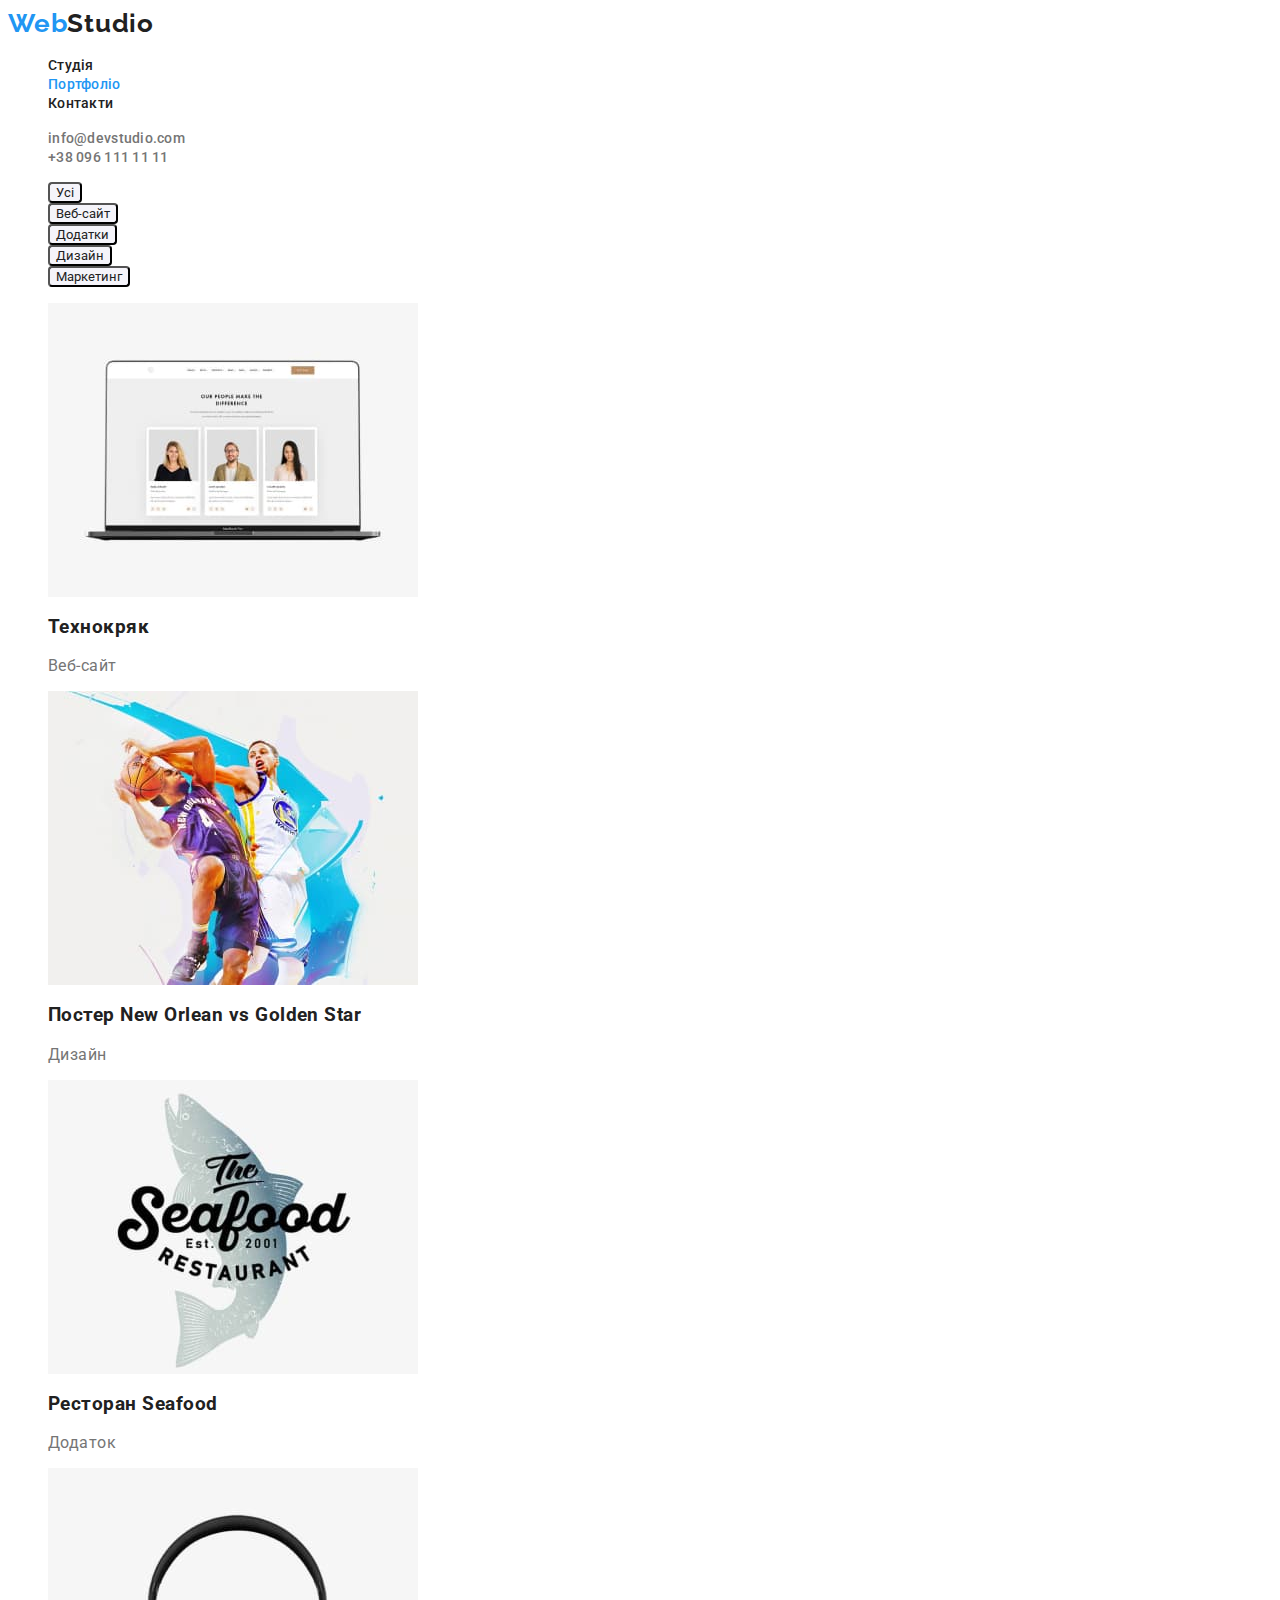
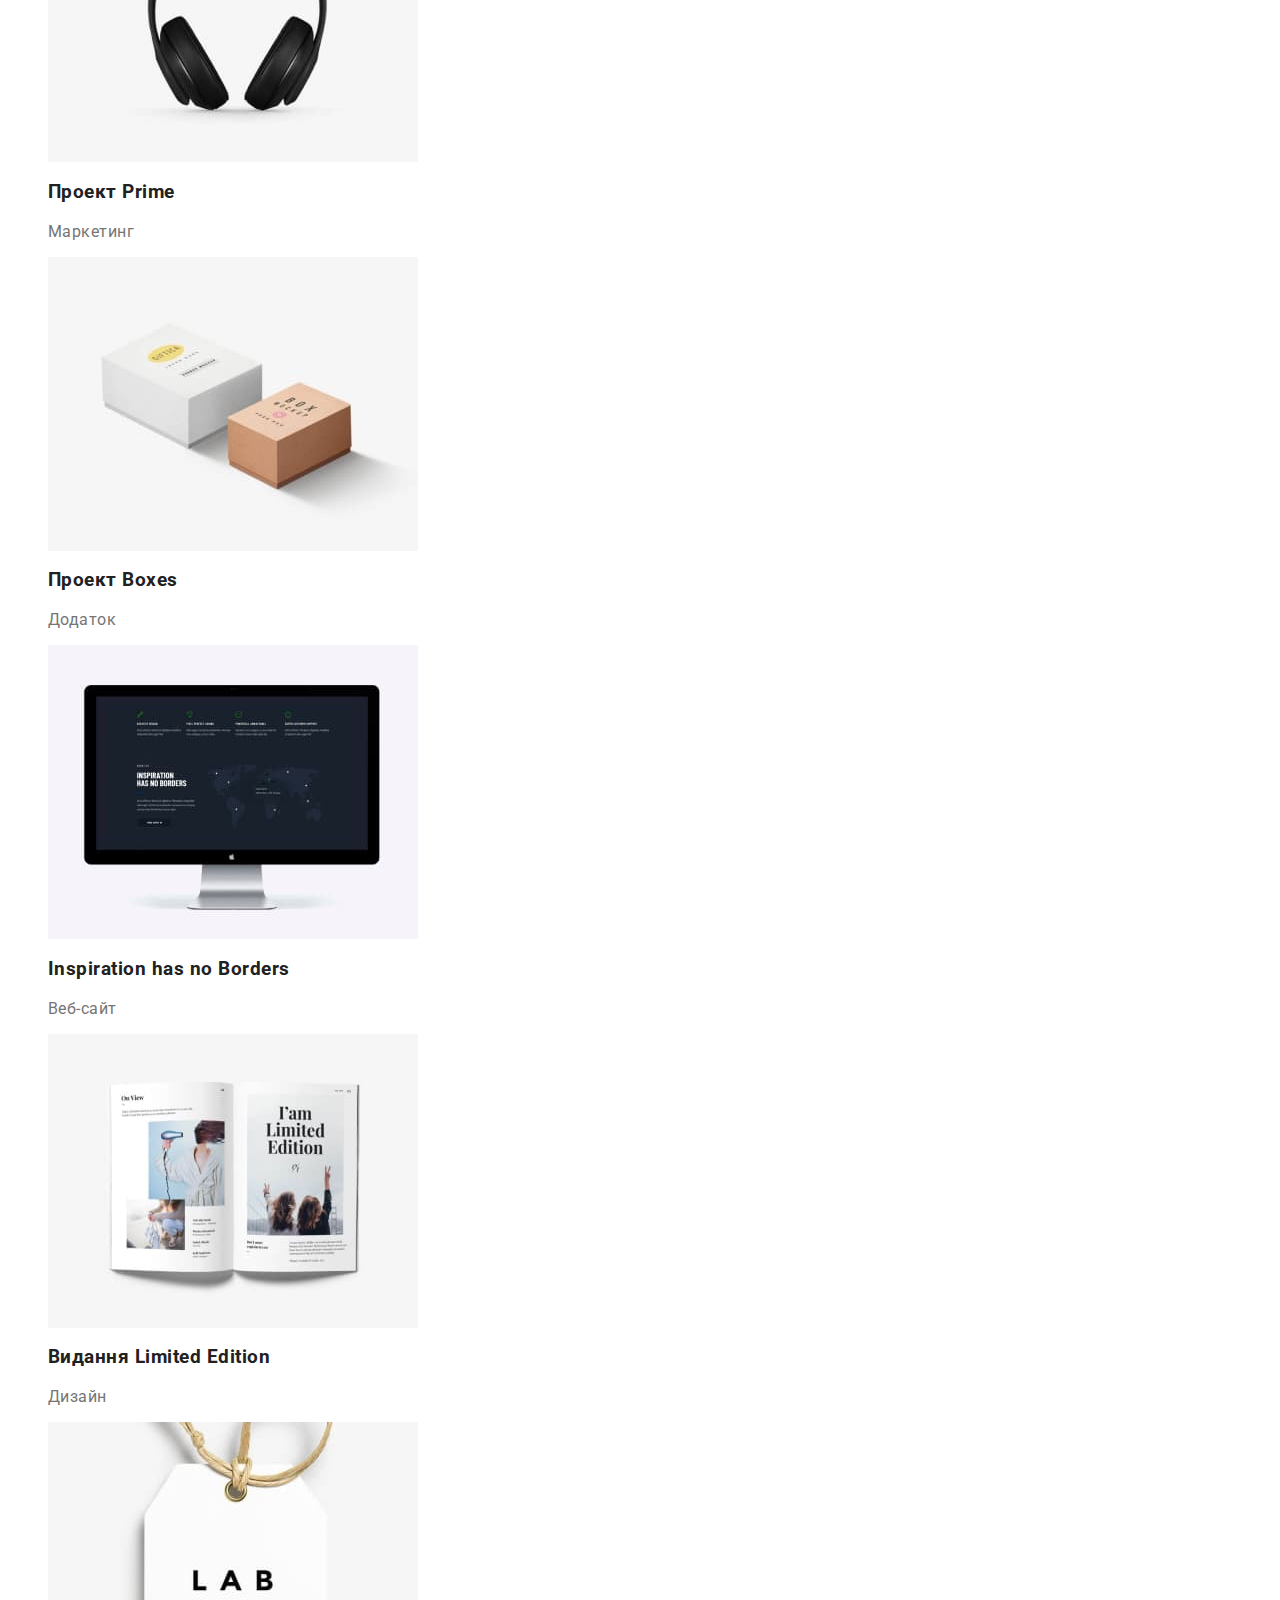
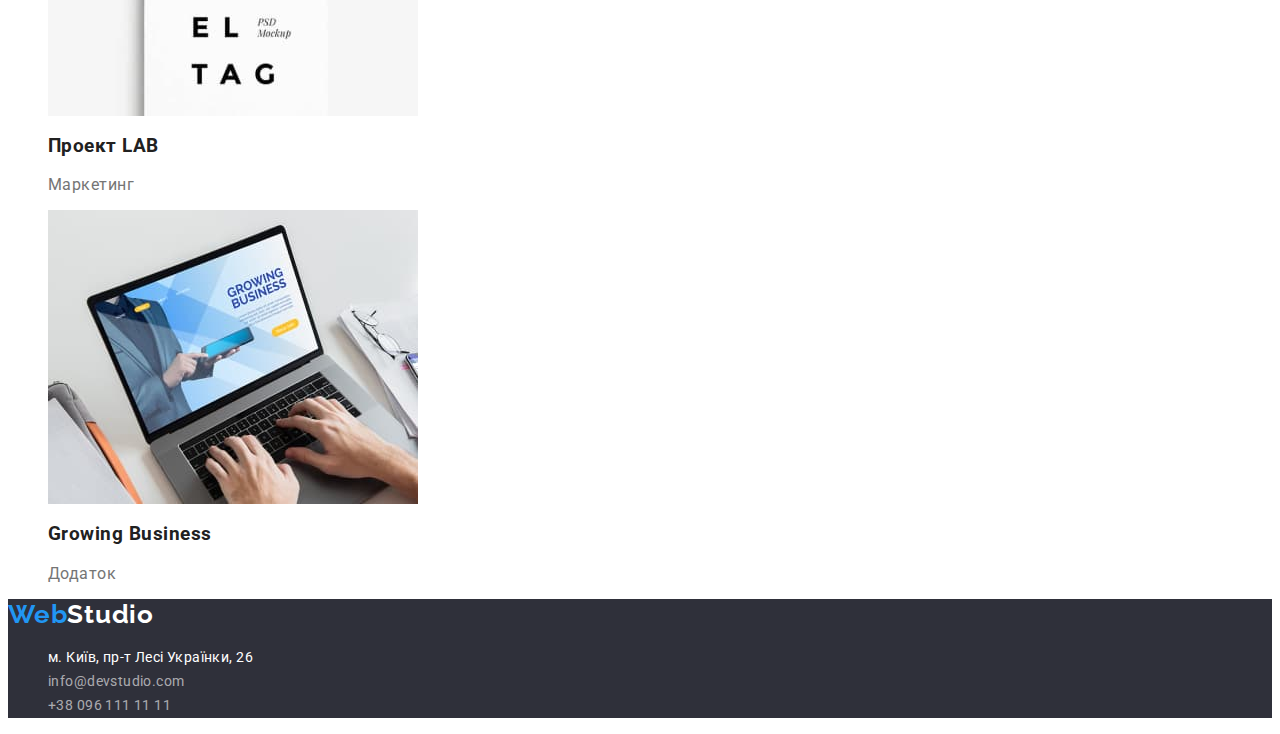
==== portfolio.html @ ec719e3c "hw-02" ====
<!DOCTYPE html>
<html lang="uk">
<head>
    <meta charset="UTF-8">
    <meta http-equiv="X-UA-Compatible" content="IE=edge">
    <meta name="viewport" content="width=device-width, initial-scale=1.0">
    <title>Портфоліо</title>
    <link rel="preconnect" href="https://fonts.googleapis.com">
    <link rel="preconnect" href="https://fonts.gstatic.com" crossorigin>
    <link href="https://fonts.googleapis.com/css2?family=Raleway:wght@700&family=Roboto:wght@400;500;700;900&display=swap" rel="stylesheet">
    <link rel="stylesheet" href="./css/styles.css">
</head>
<body>

    <!-- HEADER SECTION -->

    <header class="page-header">
        <nav class="page-nav">

            <!-- logo -->

            <a href="./index.html" class="logo link"><span class="web-logo">Web</span>Studio</a>
            
            <!-- navigation menu list -->

            <ul class="menu-nav list">
                <li class="menu-item">
                    <a class="menu-link link" href="./index.html">Студія</a>
                </li>
                <li class="menu-item">
                    <a class="menu-link link current" href="./portfolio.html">Портфоліо</a>
                </li>
                <li class="menu-item">
                    <a class="menu-link link"  href="#contacts">Контакти</a>
                </li>
            </ul>
        </nav>

            <!-- navigation contact list -->

            <ul class="contacts-nav list text">
                <li class="contacts-item">
                    <a class="contacts-link link" href="mailto:info@devstudio.com">info@devstudio.com</a>
                </li>
                <li class="contacts-item">
                    <a class="contacts-link link" href="tel:+380961111111">+38 096 111 11 11</a>
                </li>
            </ul>
    </header>
    
    <!-- MAIN SECTION -->

    <main>

        <!-- portfolio section -->

        <section">

            <!-- button navigation -->

            <ul class="filter-button list">
                <li><button type="button" class="button-portfolio">Усі</button></li>
                <li><button type="button" class="button-portfolio">Веб-сайт</button></li>
                <li><button type="button" class="button-portfolio">Додатки</button></li>
                <li><button type="button" class="button-portfolio">Дизайн</button></li>
                <li><button type="button" class="button-portfolio">Маркетинг</button></li>
            </ul>

            <!-- project section -->

            <ul class="feature-list list">
                <li">
                    <img
                        src="./images/techno.jpg"
                        alt="Відкритий ноутбук"
                        width="370">
                    <h3 class="title">Технокряк</h3>
                    <p class="text">Веб-сайт</p>
                </li>

                <li>
                    <img
                        src="./images/two_players.jpg"
                        alt="Два баскетболісти на постері"
                        width="370">
                    <h3 class="title">Постер New Orlean vs Golden Star</h3>
                    <p class="text">Дизайн</p>
                </li>

                <li>
                    <img
                        src="./images/seafood.jpg"
                        alt="Логотип ресторану"
                        width="370">
                    <h3 class="title">Ресторан Seafood</h3>
                    <p class="text">Додаток</p>
                </li>

                <li>
                    <img
                        src="./images/headphones.jpg"
                        alt="Навушники"
                        width="370">
                    <h3 class="title">Проект Prime</h3>
                    <p class="text">Маркетинг</p>
                </li>

                <li>
                    <img
                        src="./images/boxes.jpg"
                        alt="Дві коробки"
                        width="370">
                    <h3 class="title">Проект Boxes</h3>
                    <p class="text">Додаток</p>
                </li>

                <li>
                    <img
                        src="./images/display.jpg"
                        alt="Монітор"
                        width="370">
                    <h3 class="title">Inspiration has no Borders</h3>
                    <p class="text">Веб-сайт</p>
                </li>

                <li>
                    <img
                        src="./images/magazine.jpg"
                        alt="Відкрити журнал"
                        width="370">
                    <h3 class="title">Видання Limited Edition</h3>
                    <p class="text">Дизайн</p>
                </li>

                <li>
                    <img
                        src="./images/label.jpg"
                        alt="Бирка"
                        width="370">
                    <h3 class="title">Проект LAB</h3>
                    <p class="text">Маркетинг</p>
                </li>

                <li>
                    <img
                        src="./images/growing_business.jpg"
                        alt="Користувач набирає щось на ноутбуці"
                        width="370">
                    <h3 class="title">Growing Business</h3>
                    <p class="text">Додаток</p>
                </li>
            </ul>
        </section>
    </main>

    <!-- FOOTER SECTION -->

    <footer class="page-footer text">
        
        <!-- logo -->

        <a href="./index.html" class="logo link"><span class="web-logo">Web</span>Studio</a>
        
        <!-- address section -->
        
        <address id="contacts">
            <ul class="contacts-footer list text">
                <li class="footer-item">
                    <a class="footer-link link address" href="https://goo.gl/maps/CPtrU1FHBa2aNyZL9" target="_blank" >м. Київ, пр-т Лесі Українки, 26</a>
                </li>
                <li class="footer-item">
                    <a class="footer-link link mail" href="mailto:info@devstudio.com">info@devstudio.com</a>
                </li>
                <li class="footer-item">
                    <a class="footer-link link phone" href="tel:+380961111111">+38 096 111 11 11</a>
                </li>
            </ul>
        </address>
    </footer>
</body>
</html>
---- css/styles.css ----
:root {
    --primary-font: 'Roboto', sans-serif;
    --secondary-font: 'Raleway', sans-serif;
    --primary-title-color: #212121;
    --primary-text-color: #757575;
    --accent-color: #2196F3;
    --accent-second-color: #188CE8;
    --primary-bgc-color: #fff;
    --primary-body-color: #000;
    --section-bcg-color: #2F303A;
    --portfolio-btn-grey-color: #F5F4FA;
    --footer-contacts-color: rgba(255, 255, 255, 0.6);
}

/* =============== PRIMARY STYLES =============== */

body {
    font-family: var(--primary-font);
    font-style: normal;
    font-weight: 400;
    letter-spacing: 0.03em;
    color: var(--primary-body-color);
    background-color: var(--primary-bgc-color);
}

img {
    display: block;
}

button {
   font-family: inherit;
   cursor: pointer;
}

.list {
    list-style: none;
}

.link {
    text-decoration: none;
}

.uppercase {
    text-transform: uppercase;
}

/* =============== HEADER SECTION =============== */

.logo {
    font-family: var(--secondary-font);
    font-weight: 700;
    font-size: 26px;
    line-height: 1.19;
    letter-spacing: 0.03em;
}

.web-logo {
    color: var(--accent-color);
}

/* =============== NAVIGATION MENU SECTION =============== */

.page-nav .link {
    color: var(--primary-title-color);
}

.menu-nav .link.current {
    color: var(--accent-color);
}


.menu-nav .link:hover,
.menu-nav .link:focus {
    color: var(--accent-color);
}

.menu-link {
    font-family: var(--primary-font);
    font-weight: 500;
    font-size: 14px;
    line-height: 1.14;
    letter-spacing: 0.02em;
}

/* =============== NAVIGATION CONTACT SECTION =============== */

.contacts-link {
    color: var(--primary-text-color);
    font-family: var(--primary-font);
    font-weight: 500;
    font-size: 14px;
    line-height: 1.14;
    letter-spacing: 0.02em;
}

.contacts-link:hover,
.contacts-link:focus {
    color: var(--accent-color);
}

/* =============== MAIN SECTION =============== */

.hero { 
    background-color: var(--section-bcg-color);
}

.hero-title {
    color: var(--primary-bgc-color);
}

/* =============== STUDIO BUTTON SECTION =============== */

.button-studio  {
    background-color: var(--accent-color);
    color: var(--primary-bgc-color);
    border-radius: 4px;
}

.button-studio:hover,
.button-studio:focus,
.button-studio:active {
    background-color: var(--accent-second-color);
}

/* =============== PORTFOLIO BUTTON SECTION =============== */

.button-portfolio  {
    background-color: var(--portfolio-btn-grey-color);
    color: var(--primary-title-color);
    border-radius: 4px;
}

.button-portfolio:hover,
.button-portfolio:focus {
    color: var(--primary-bgc-color);
    background-color: var(--accent-second-color);
}

/* =============== HIDEN TITLE =============== */

.visually-hidden {
    position: absolute;
    white-space: nowrap;
    width: 1px;
    height: 1px;
    overflow: hidden;
    border: 0;
    padding: 0;
    clip: rect(0 0 0 0);
    clip-path: inset(50%);
    margin: -1px;
}

/* =============== MAIN SECTION =============== */

.section-title {
    color: var(--primary-title-color);
}

.feature-list .title {
    color: var(--primary-title-color);
}

.feature-list .text {
    color: var(--primary-text-color);
}

.team-section {
    background-color: var(--portfolio-btn-grey-color);
}

.img-team {
    background-color: var(--primary-bgc-color);
}

/* =============== FOOTER SECTION =============== */

.page-footer,
.page-footer .link {
    background-color: var(--section-bcg-color);
    color: var(--primary-bgc-color);
    font-style: normal;
}

.page-footer .footer-link.mail,
.page-footer .footer-link.phone {
    color: var(--footer-contacts-color);
}

.contacts-footer .link:hover,
.contacts-footer .link:focus {
    color: var(--accent-color);

}

.footer-item {
    font-family: var(--primary-font);
    font-size: 14px;
    line-height: 1.71;
    letter-spacing: 0.03em;
}
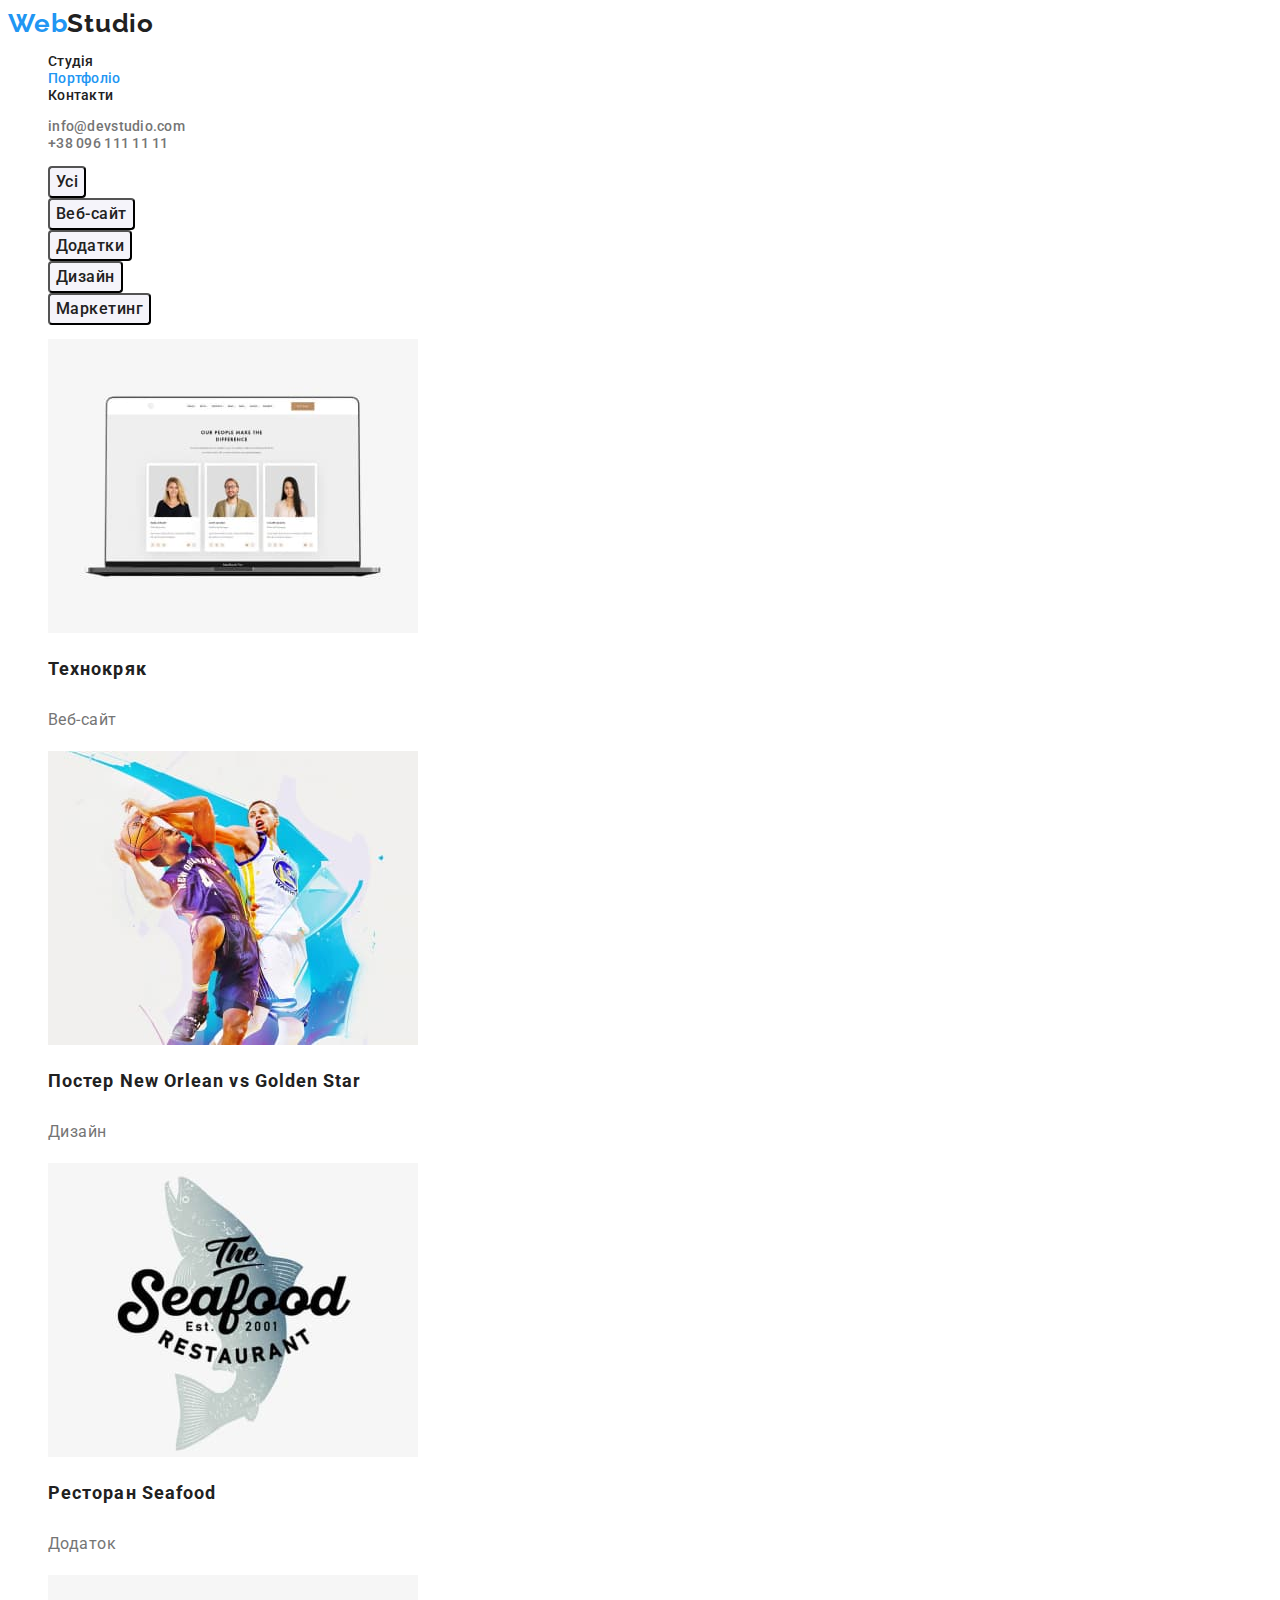
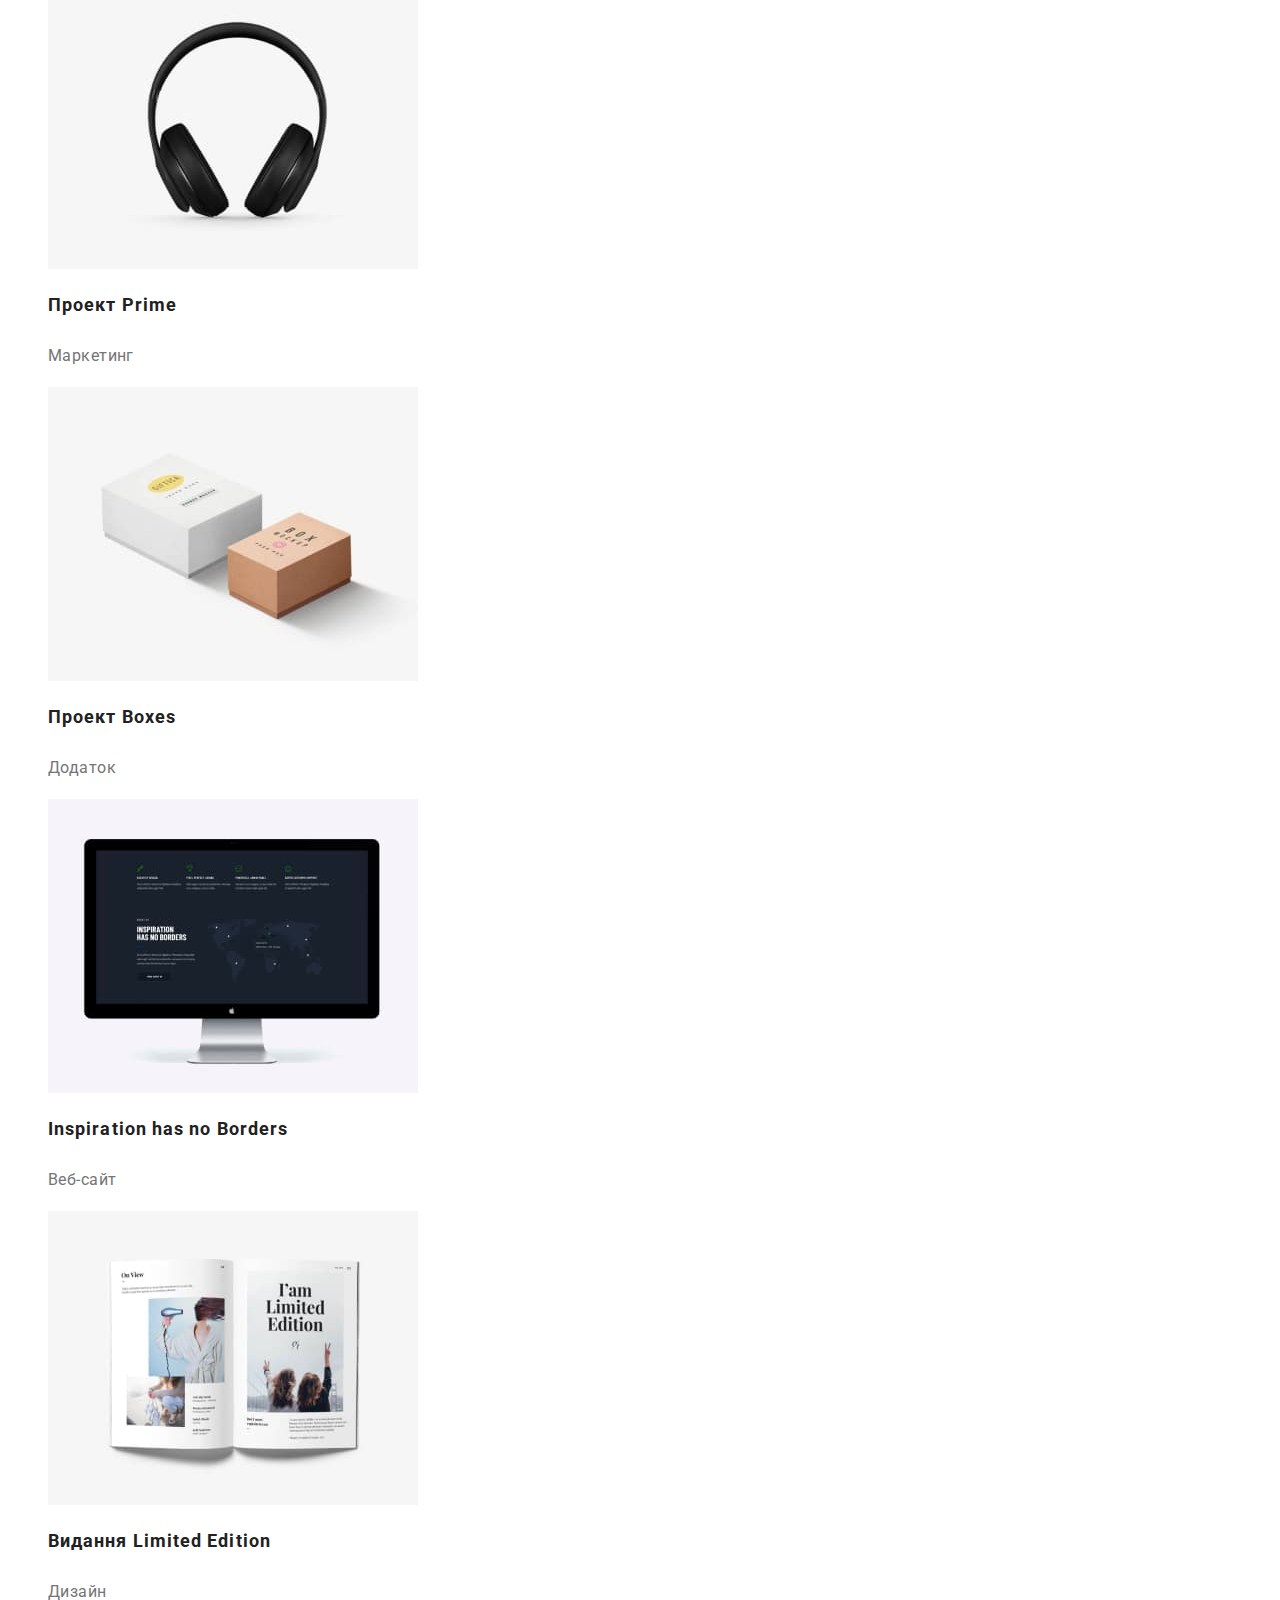
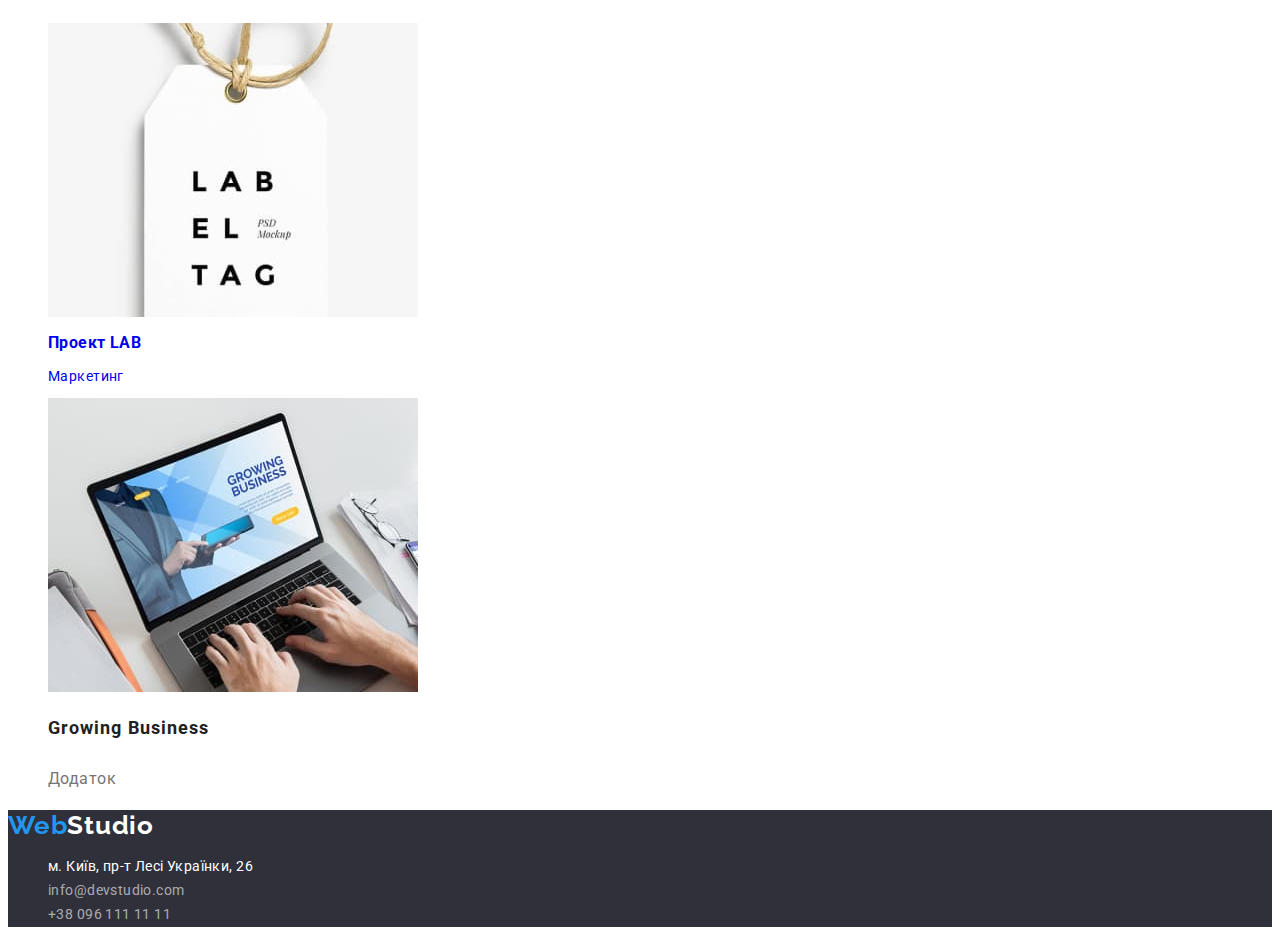
==== commit 607280d4: "correction hw-02" ====
--- a/portfolio.html
+++ b/portfolio.html
@@ -54,7 +54,9 @@
 
         <!-- portfolio section -->
 
-        <section">
+        <section>
+
+            <h1 class="visually-hidden">Заголовок</h1>
 
             <!-- button navigation -->
 
@@ -69,85 +71,103 @@
             <!-- project section -->
 
             <ul class="feature-list list">
-                <li">
+                <li>
+                <a href="#" class="link">
                     <img
                         src="./images/techno.jpg"
                         alt="Відкритий ноутбук"
                         width="370">
-                    <h3 class="title">Технокряк</h3>
-                    <p class="text">Веб-сайт</p>
-                </li>
-
-                <li>
+                    <h3 class="title-portfolio">Технокряк</h3>
+                    <p class="text-portfolio">Веб-сайт</p>
+                </a>
+                </li>
+
+                <li>
+                <a href="#" class="link">
                     <img
                         src="./images/two_players.jpg"
                         alt="Два баскетболісти на постері"
                         width="370">
-                    <h3 class="title">Постер New Orlean vs Golden Star</h3>
-                    <p class="text">Дизайн</p>
-                </li>
-
-                <li>
+                    <h3 class="title-portfolio">Постер New Orlean vs Golden Star</h3>
+                    <p class="text-portfolio">Дизайн</p>
+                </a>
+                </li>
+
+                <li>
+                <a href="#" class="link">
                     <img
                         src="./images/seafood.jpg"
                         alt="Логотип ресторану"
                         width="370">
-                    <h3 class="title">Ресторан Seafood</h3>
-                    <p class="text">Додаток</p>
-                </li>
-
-                <li>
+                    <h3 class="title-portfolio">Ресторан Seafood</h3>
+                    <p class="text-portfolio">Додаток</p>
+                </a>
+                </li>
+
+                <li>
+                <a href="#" class="link">
                     <img
                         src="./images/headphones.jpg"
                         alt="Навушники"
                         width="370">
-                    <h3 class="title">Проект Prime</h3>
-                    <p class="text">Маркетинг</p>
-                </li>
-
-                <li>
+                    <h3 class="title-portfolio">Проект Prime</h3>
+                    <p class="text-portfolio">Маркетинг</p>
+                </a>
+                </li>
+
+                <li>
+                <a href="#" class="link">
                     <img
                         src="./images/boxes.jpg"
                         alt="Дві коробки"
                         width="370">
-                    <h3 class="title">Проект Boxes</h3>
-                    <p class="text">Додаток</p>
-                </li>
-
-                <li>
+                    <h3 class="title-portfolio">Проект Boxes</h3>
+                    <p class="text-portfolio">Додаток</p>
+                </a>
+                </li>
+
+                <li>
+                <a href="#" class="link">
                     <img
                         src="./images/display.jpg"
                         alt="Монітор"
                         width="370">
-                    <h3 class="title">Inspiration has no Borders</h3>
-                    <p class="text">Веб-сайт</p>
-                </li>
-
-                <li>
+                    <h3 class="title-portfolio">Inspiration has no Borders</h3>
+                    <p class="text-portfolio">Веб-сайт</p>
+                </a>
+                </li>
+
+                <li>
+                <a href="#" class="link">
                     <img
                         src="./images/magazine.jpg"
                         alt="Відкрити журнал"
                         width="370">
-                    <h3 class="title">Видання Limited Edition</h3>
-                    <p class="text">Дизайн</p>
-                </li>
-
-                <li>
+                    <h3 class="title-portfolio">Видання Limited Edition</h3>
+                    <p class="text-portfolio">Дизайн</p>
+                </a>
+                </li>
+
+                <li>
+                <a href="#" class="link">
                     <img
                         src="./images/label.jpg"
                         alt="Бирка"
                         width="370">
                     <h3 class="title">Проект LAB</h3>
                     <p class="text">Маркетинг</p>
-                </li>
-
-                <li>
+                </a>
+                </li>
+
+                <li>
+                <a href="#" class="link">
                     <img
                         src="./images/growing_business.jpg"
                         alt="Користувач набирає щось на ноутбуці"
                         width="370">
-                    <h3 class="title">Growing Business</h3>
-                    <p class="text">Додаток</p>
+                    <h3 class="title-portfolio">Growing Business</h3>
+                    <p class="text-portfolio">Додаток</p>
+                </a>
                 </li>
             </ul>
         </section>
--- a/css/styles.css
+++ b/css/styles.css
@@ -15,12 +15,11 @@
 /* =============== PRIMARY STYLES =============== */
 
 body {
-    font-family: var(--primary-font);
-    font-style: normal;
-    font-weight: 400;
-    letter-spacing: 0.03em;
     color: var(--primary-body-color);
     background-color: var(--primary-bgc-color);
+    font-family: var(--primary-font);
+    font-size: 14px;
+    letter-spacing: 0.03em;
 }
 
 img {
@@ -38,102 +37,6 @@
 
 .link {
     text-decoration: none;
-}
-
-.uppercase {
-    text-transform: uppercase;
-}
-
-/* =============== HEADER SECTION =============== */
-
-.logo {
-    font-family: var(--secondary-font);
-    font-weight: 700;
-    font-size: 26px;
-    line-height: 1.19;
-    letter-spacing: 0.03em;
-}
-
-.web-logo {
-    color: var(--accent-color);
-}
-
-/* =============== NAVIGATION MENU SECTION =============== */
-
-.page-nav .link {
-    color: var(--primary-title-color);
-}
-
-.menu-nav .link.current {
-    color: var(--accent-color);
-}
-
-
-.menu-nav .link:hover,
-.menu-nav .link:focus {
-    color: var(--accent-color);
-}
-
-.menu-link {
-    font-family: var(--primary-font);
-    font-weight: 500;
-    font-size: 14px;
-    line-height: 1.14;
-    letter-spacing: 0.02em;
-}
-
-/* =============== NAVIGATION CONTACT SECTION =============== */
-
-.contacts-link {
-    color: var(--primary-text-color);
-    font-family: var(--primary-font);
-    font-weight: 500;
-    font-size: 14px;
-    line-height: 1.14;
-    letter-spacing: 0.02em;
-}
-
-.contacts-link:hover,
-.contacts-link:focus {
-    color: var(--accent-color);
-}
-
-/* =============== MAIN SECTION =============== */
-
-.hero { 
-    background-color: var(--section-bcg-color);
-}
-
-.hero-title {
-    color: var(--primary-bgc-color);
-}
-
-/* =============== STUDIO BUTTON SECTION =============== */
-
-.button-studio  {
-    background-color: var(--accent-color);
-    color: var(--primary-bgc-color);
-    border-radius: 4px;
-}
-
-.button-studio:hover,
-.button-studio:focus,
-.button-studio:active {
-    background-color: var(--accent-second-color);
-}
-
-/* =============== PORTFOLIO BUTTON SECTION =============== */
-
-.button-portfolio  {
-    background-color: var(--portfolio-btn-grey-color);
-    color: var(--primary-title-color);
-    border-radius: 4px;
-}
-
-.button-portfolio:hover,
-.button-portfolio:focus {
-    color: var(--primary-bgc-color);
-    background-color: var(--accent-second-color);
 }
 
 /* =============== HIDEN TITLE =============== */
@@ -151,18 +54,93 @@
     margin: -1px;
 }
 
-/* =============== MAIN SECTION =============== */
+/* =============== HEADER SECTION =============== */
+
+.logo {
+    font-family: var(--secondary-font);
+    font-weight: 700;
+    font-size: 26px;
+    line-height: 1.19;
+    letter-spacing: 0.03em;
+}
+
+.web-logo {
+    color: var(--accent-color);
+}
+
+/* =============== NAVIGATION MENU SECTION =============== */
+
+.page-nav .link {
+    color: var(--primary-title-color);
+}
+
+.menu-nav .link.current {
+    color: var(--accent-color);
+}
+
+
+.menu-nav .link:hover,
+.menu-nav .link:focus {
+    color: var(--accent-color);
+}
+
+.menu-link {
+    font-family: var(--primary-font);
+    font-weight: 500;
+    line-height: 1.14;
+    letter-spacing: 0.02em;
+}
+
+/* =============== NAVIGATION CONTACT SECTION =============== */
+
+.contacts-link {
+    color: var(--primary-text-color);
+    font-family: var(--primary-font);
+    font-weight: 500;
+    line-height: 1.14;
+    letter-spacing: 0.02em;
+}
+
+.contacts-link:hover,
+.contacts-link:focus {
+    color: var(--accent-color);
+}
+
+/* =============== STUDIO MAIN SECTION =============== */
+
+.hero { 
+    background-color: var(--section-bcg-color);
+}
+
+.hero-title {
+    color: var(--primary-bgc-color);
+    font-weight: 900;
+    font-size: 44px;
+    line-height: 1.36;
+    text-align: center;
+    letter-spacing: 0.06em;
+    text-transform: uppercase;
+}
 
 .section-title {
     color: var(--primary-title-color);
-}
-
-.feature-list .title {
-    color: var(--primary-title-color);
-}
-
-.feature-list .text {
-    color: var(--primary-text-color);
+    font-weight: 700;
+    font-size: 36px;
+    line-height: 1.17;
+    text-align: center;
+}
+
+.feature-list .title-studio {
+    color: var(--primary-title-color);
+    font-weight: 700;
+    font-size: 14px;
+    line-height: 0.87;
+    text-transform: uppercase;
+}
+
+.feature-list .text-studio {
+    color: var(--primary-text-color);
+    line-height: 1.71;
 }
 
 .team-section {
@@ -171,6 +149,77 @@
 
 .img-team {
     background-color: var(--primary-bgc-color);
+}
+
+.team-title {
+    color: var(--primary-title-color);
+    font-weight: 500;
+    font-size: 16px;
+    line-height: 0.84;
+    text-align: center;
+}
+
+.team-text {
+    color: var(--primary-text-color);
+    font-size: 16px;
+    line-height: 1.19;
+    text-align: center;
+}
+
+/* =============== STUDIO BUTTON SECTION =============== */
+
+.button-studio  {
+    background-color: var(--accent-color);
+    color: var(--primary-bgc-color);
+    font-weight: 700;
+    font-size: 16px;
+    line-height: 1.87;
+    display: flex;
+    align-items: center;
+    text-align: center;
+    letter-spacing: 0.06em;
+    border-radius: 4px;
+}
+
+.button-studio:hover,
+.button-studio:focus,
+.button-studio:active {
+    background-color: var(--accent-second-color);
+}
+
+/* =============== PORTFOLIO MAIN SECTION =============== */
+
+.feature-list .title-portfolio {
+    color: var(--primary-title-color);
+    font-weight: 700;
+    font-size: 18px;
+    line-height: 2;
+    letter-spacing: 0.06em;
+}
+
+.feature-list .text-portfolio {
+    color: var(--primary-text-color);
+    font-size: 16px;
+    line-height: 1.87;
+}
+
+/* =============== PORTFOLIO BUTTON SECTION =============== */
+
+.button-portfolio  {
+    background-color: var(--portfolio-btn-grey-color);
+    color: var(--primary-title-color);
+    font-weight: 500;
+    font-size: 16px;
+    line-height: 1.62;
+    text-align: center;
+    letter-spacing: 0.03em;
+    border-radius: 4px;
+}
+
+.button-portfolio:hover,
+.button-portfolio:focus {
+    color: var(--primary-bgc-color);
+    background-color: var(--accent-second-color);
 }
 
 /* =============== FOOTER SECTION =============== */
@@ -197,5 +246,4 @@
     font-family: var(--primary-font);
     font-size: 14px;
     line-height: 1.71;
-    letter-spacing: 0.03em;
 }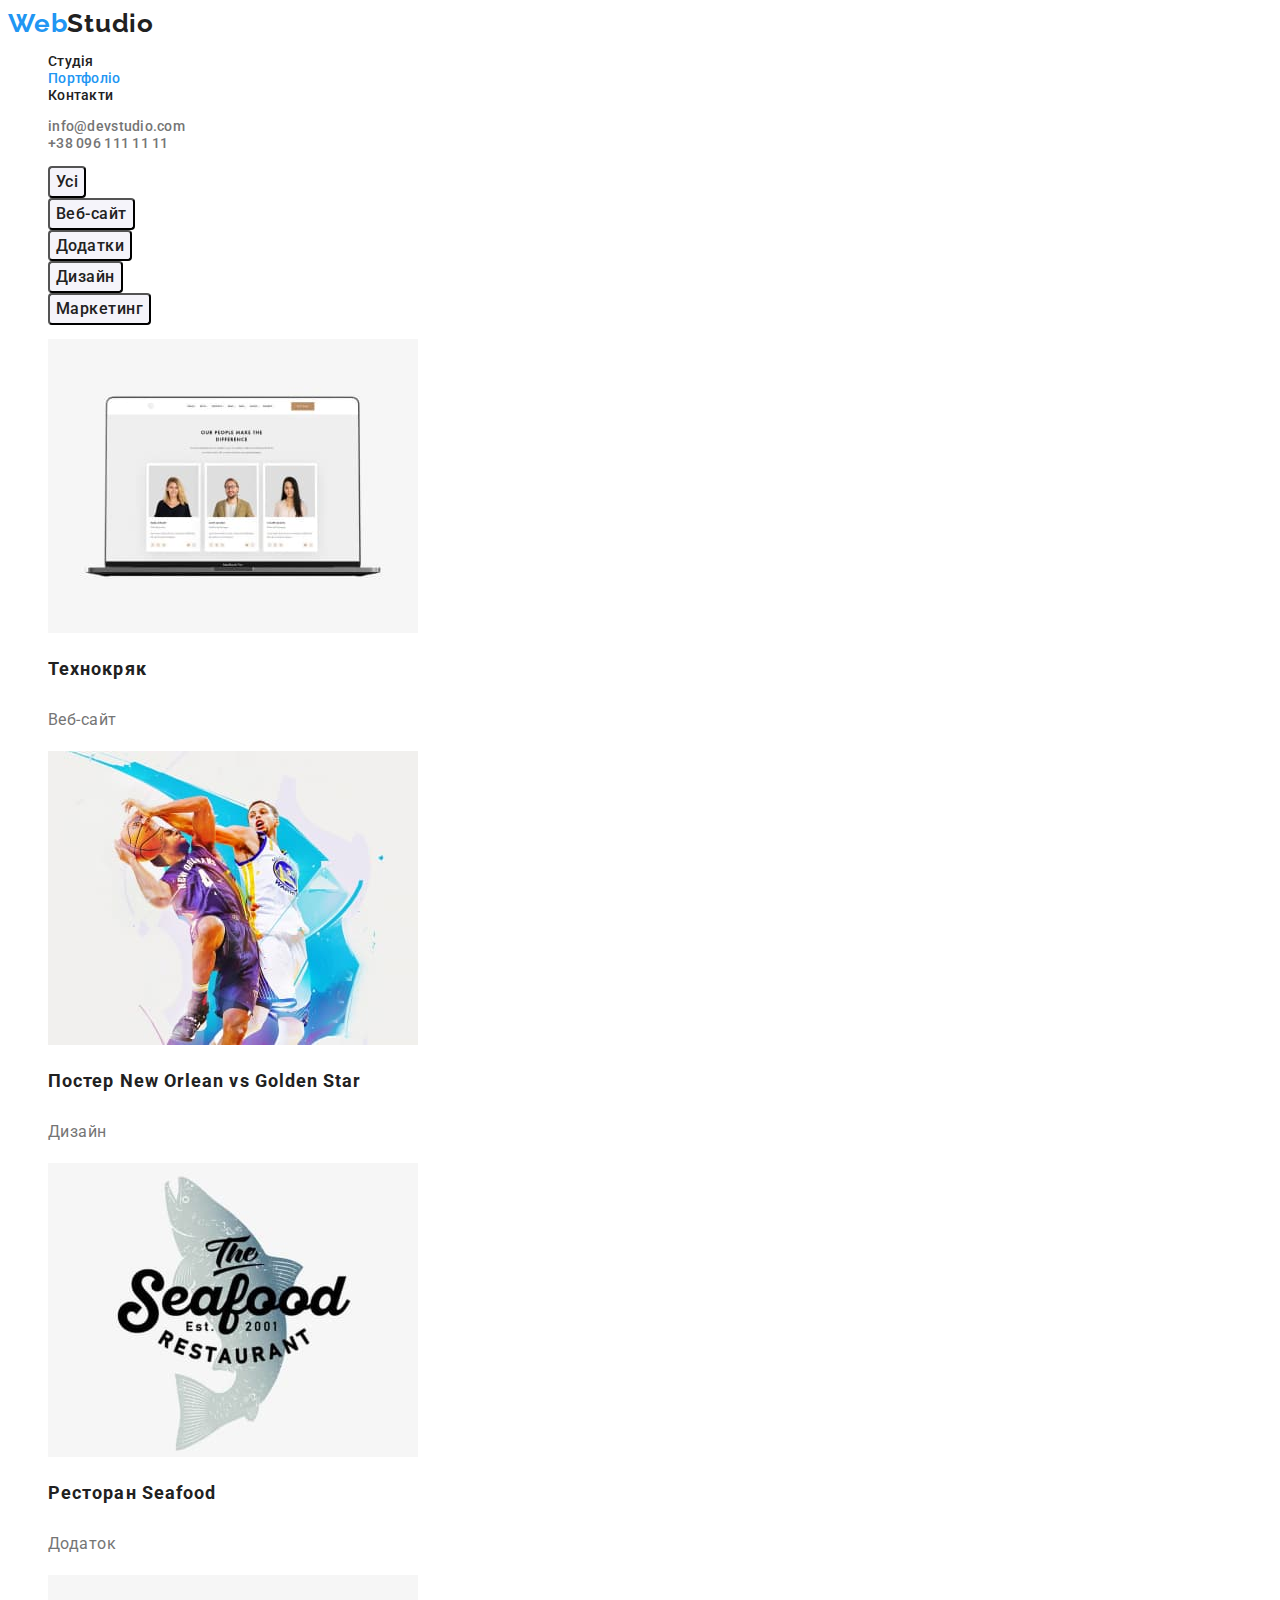
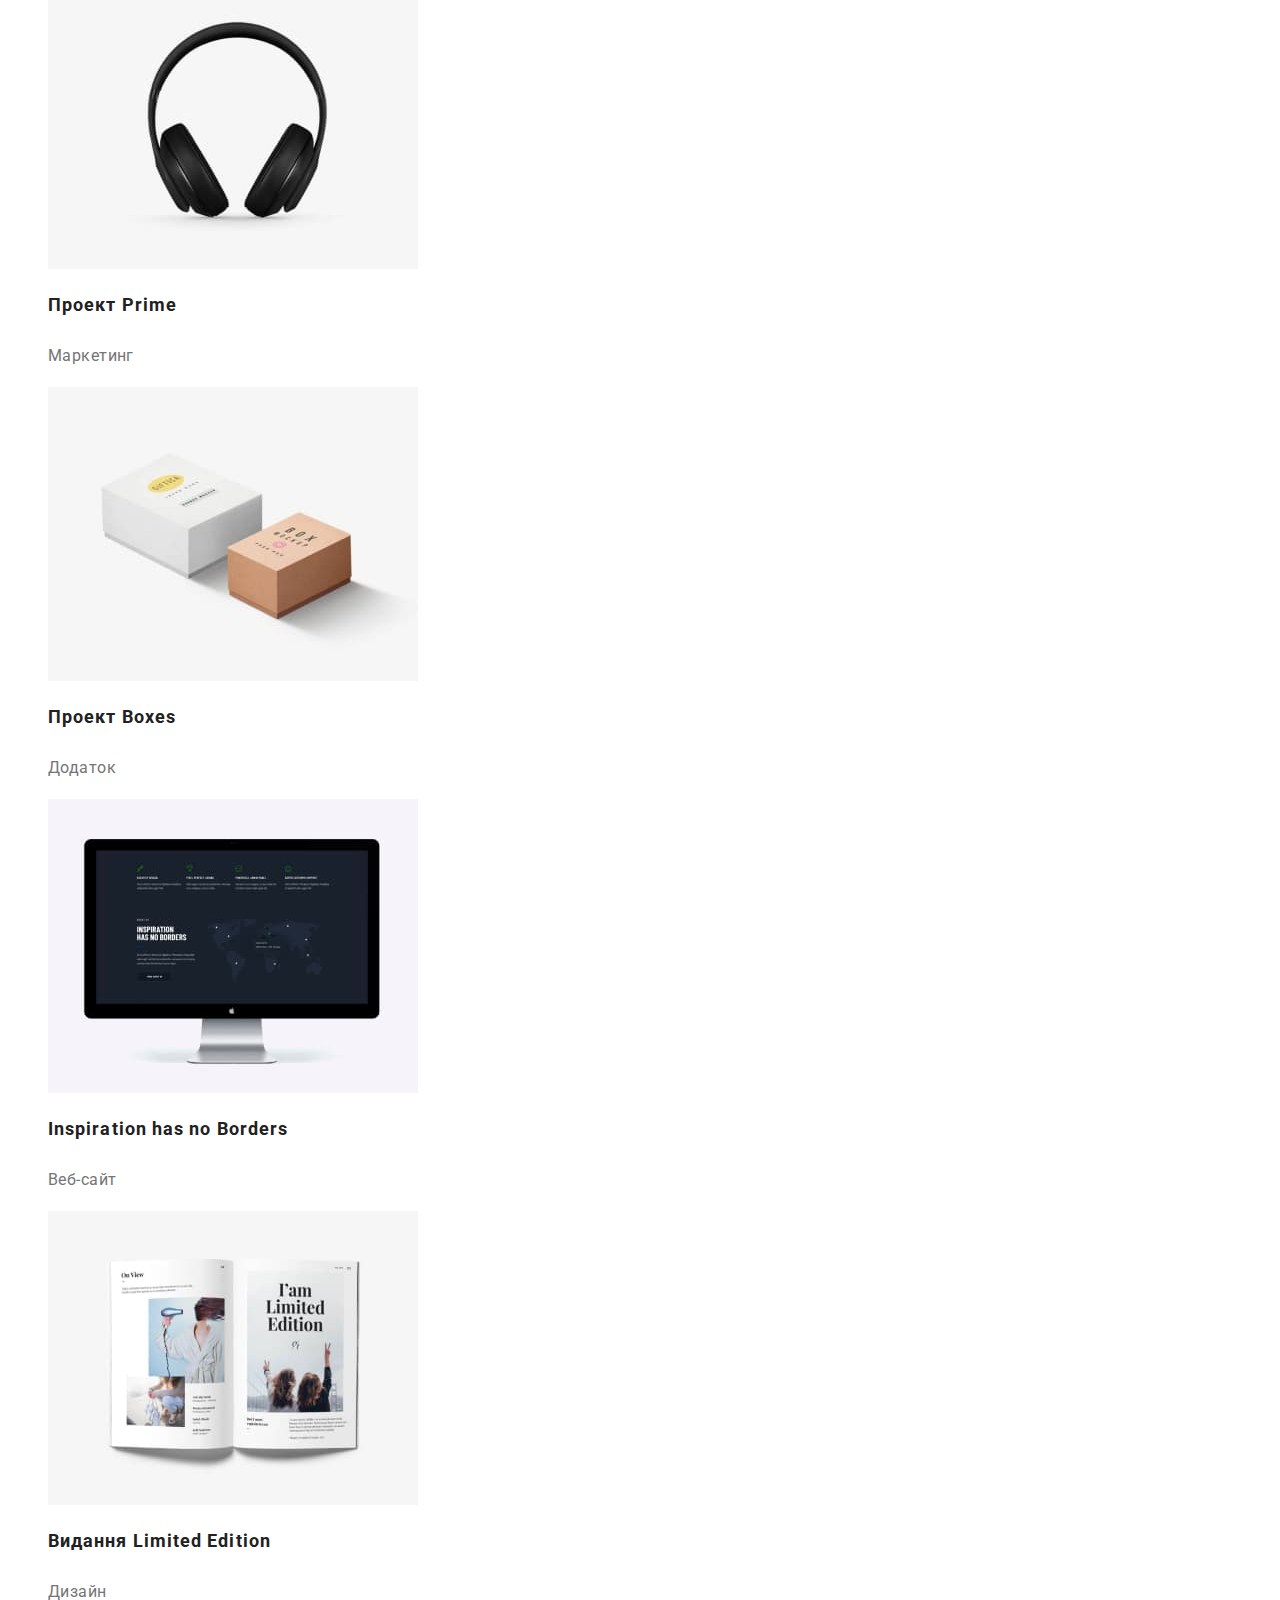
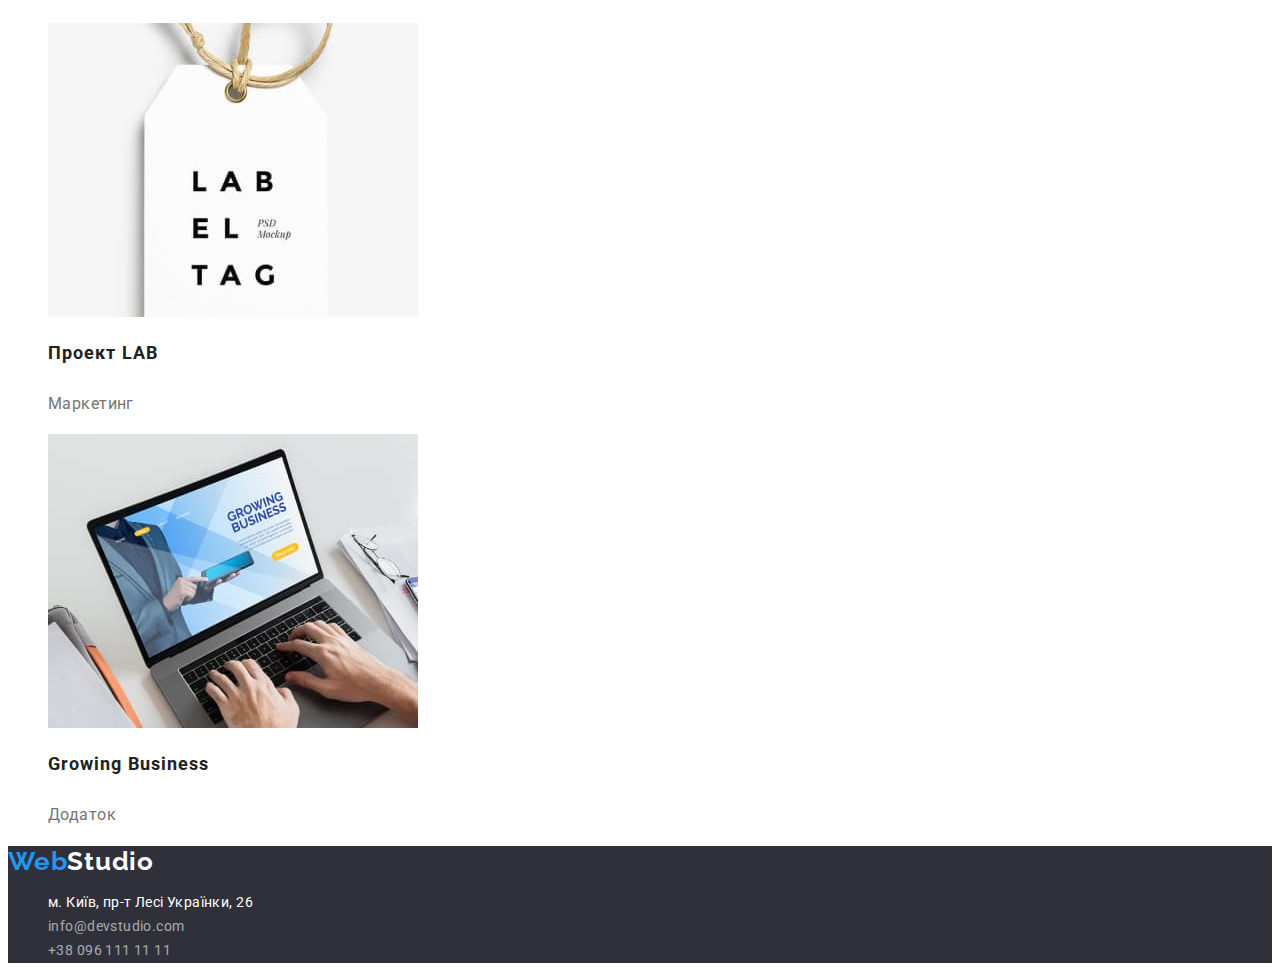
==== commit 59e4c6a7: "correction hw-02 2.0" ====
--- a/portfolio.html
+++ b/portfolio.html
@@ -154,8 +154,8 @@
                         src="./images/label.jpg"
                         alt="Бирка"
                         width="370">
-                    <h3 class="title">Проект LAB</h3>
-                    <p class="text">Маркетинг</p>
+                    <h3 class="title-portfolio">Проект LAB</h3>
+                    <p class="text-portfolio">Маркетинг</p>
                 </a>
                 </li>
 
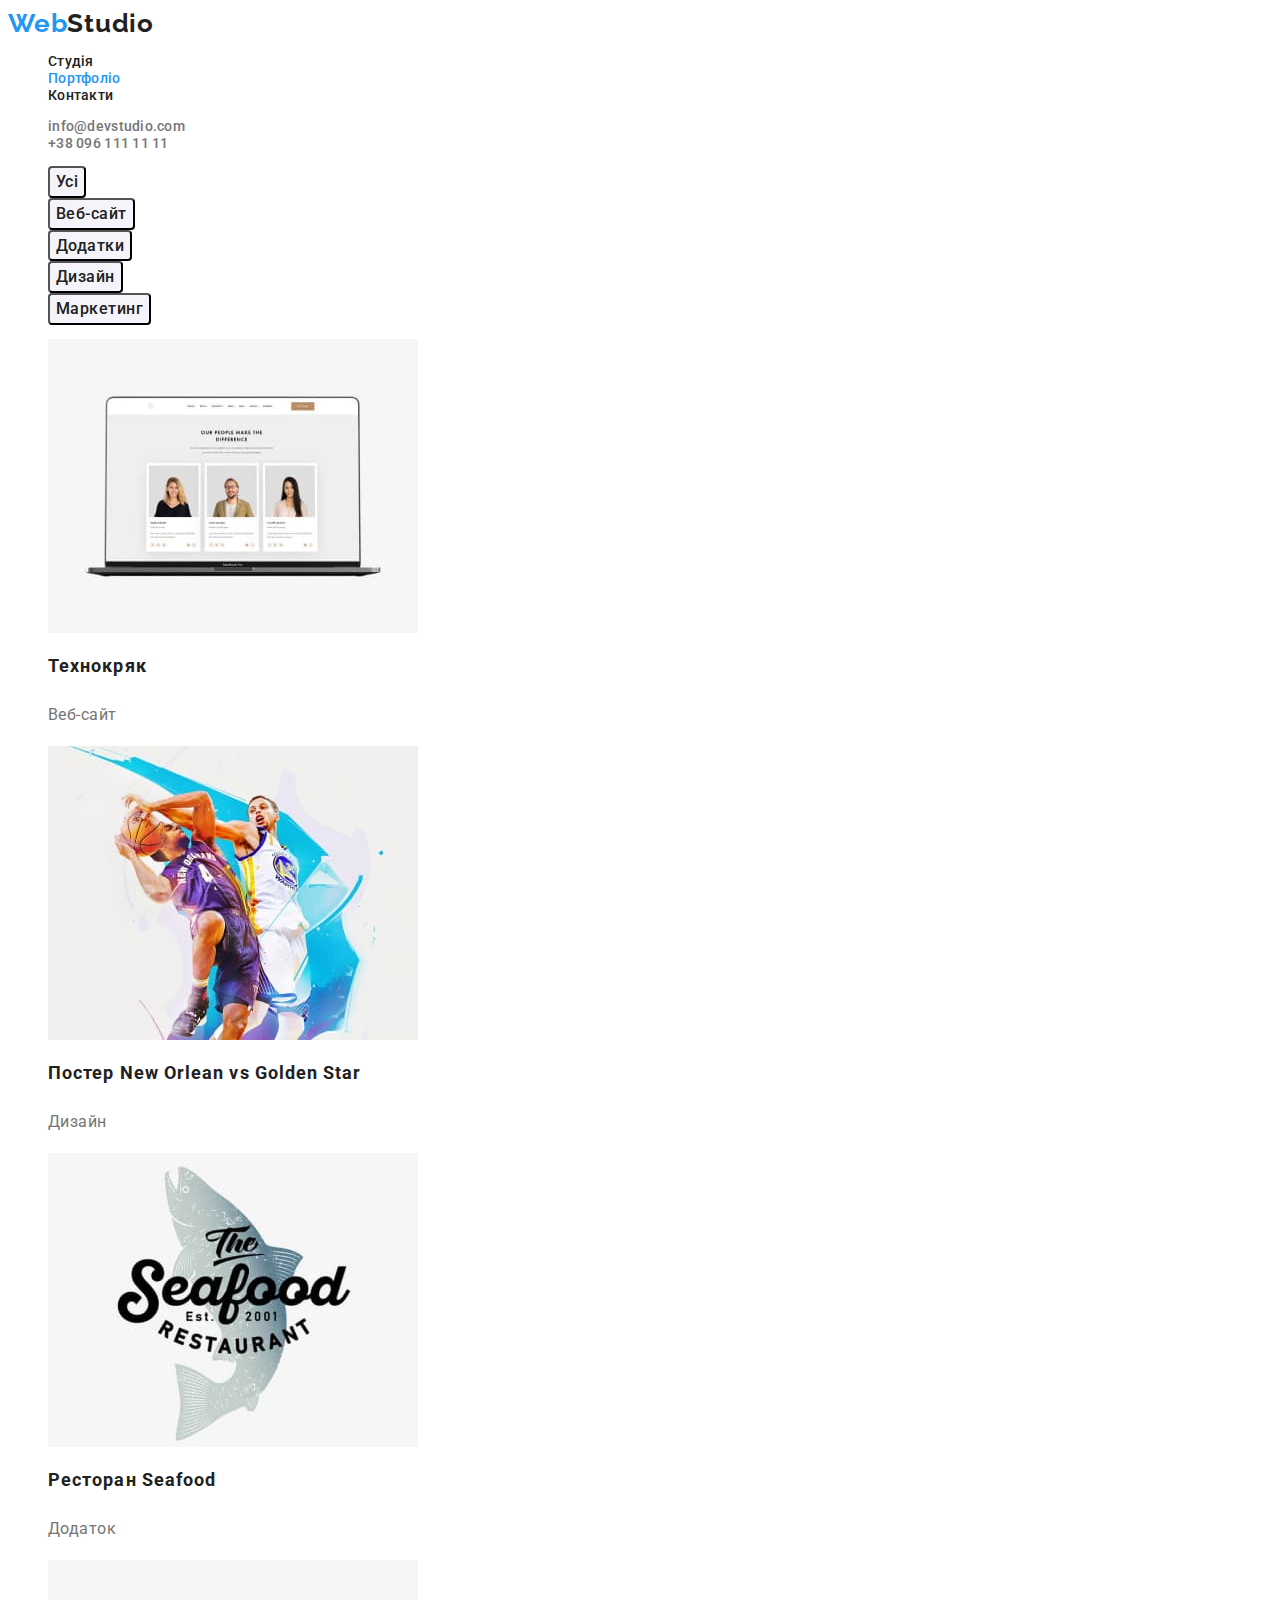
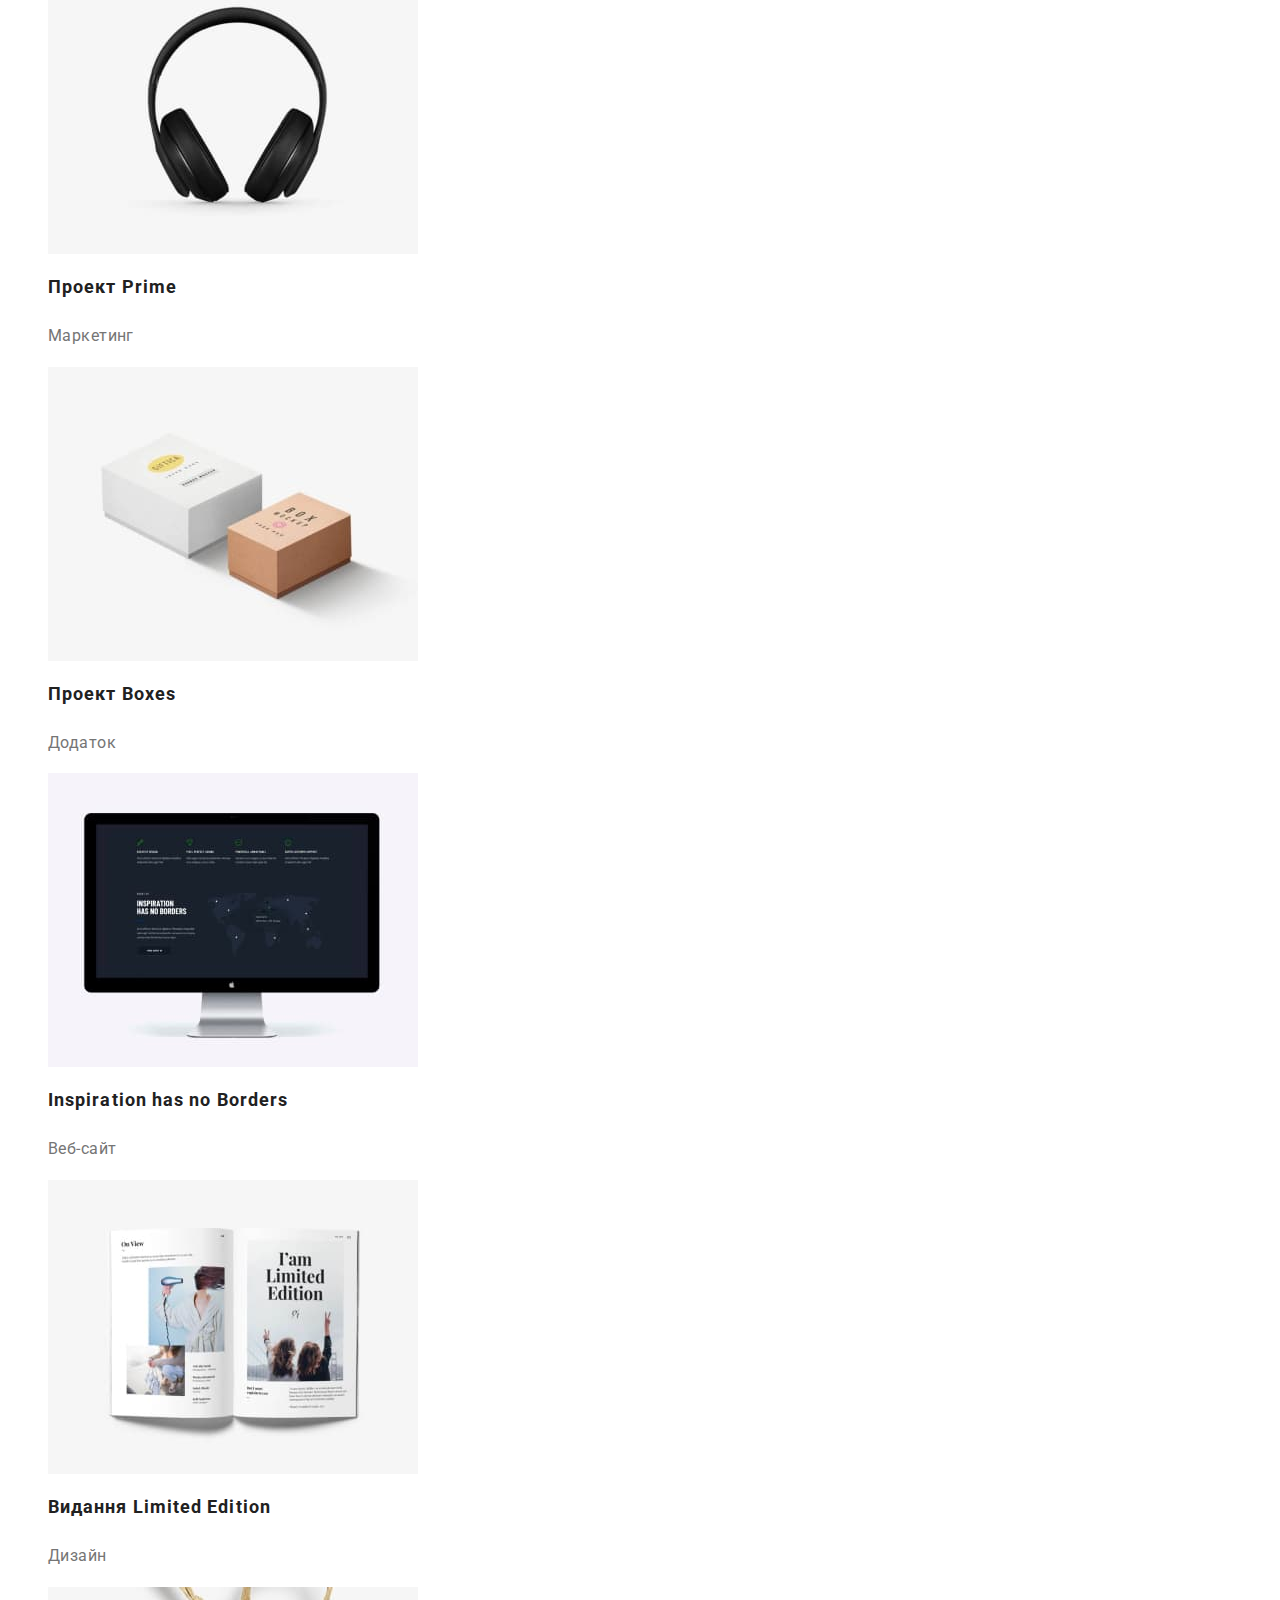
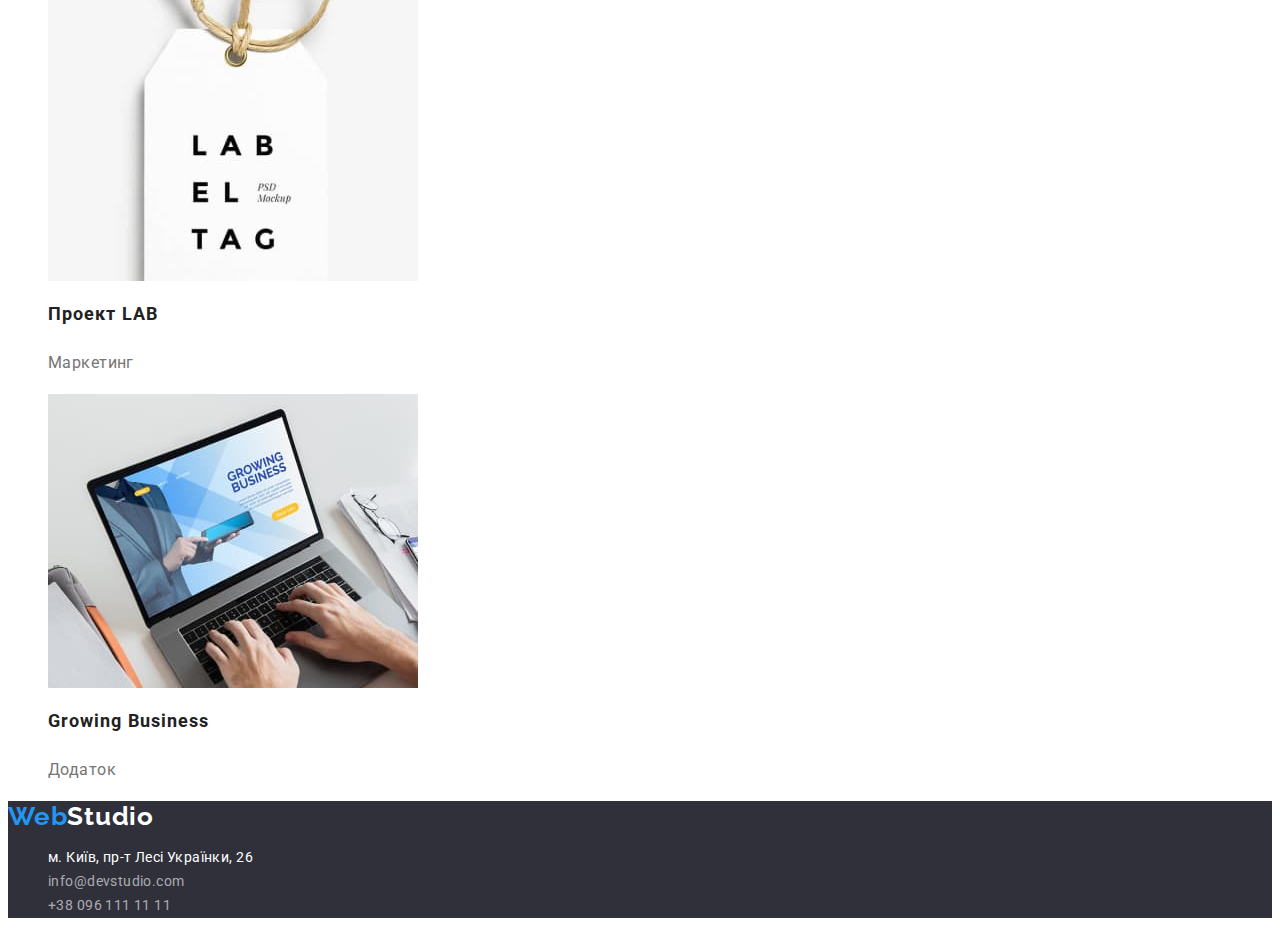
==== commit 147f69db: "h3 to h2 change" ====
--- a/portfolio.html
+++ b/portfolio.html
@@ -77,7 +77,7 @@
                         src="./images/techno.jpg"
                         alt="Відкритий ноутбук"
                         width="370">
-                    <h3 class="title-portfolio">Технокряк</h3>
+                    <h2 class="title-portfolio">Технокряк</h2>
                     <p class="text-portfolio">Веб-сайт</p>
                 </a>
                 </li>
@@ -88,7 +88,7 @@
                         src="./images/two_players.jpg"
                         alt="Два баскетболісти на постері"
                         width="370">
-                    <h3 class="title-portfolio">Постер New Orlean vs Golden Star</h3>
+                    <h2 class="title-portfolio">Постер New Orlean vs Golden Star</h2>
                     <p class="text-portfolio">Дизайн</p>
                 </a>
                 </li>
@@ -99,7 +99,7 @@
                         src="./images/seafood.jpg"
                         alt="Логотип ресторану"
                         width="370">
-                    <h3 class="title-portfolio">Ресторан Seafood</h3>
+                    <h2 class="title-portfolio">Ресторан Seafood</h2>
                     <p class="text-portfolio">Додаток</p>
                 </a>
                 </li>
@@ -110,7 +110,7 @@
                         src="./images/headphones.jpg"
                         alt="Навушники"
                         width="370">
-                    <h3 class="title-portfolio">Проект Prime</h3>
+                    <h2 class="title-portfolio">Проект Prime</h2>
                     <p class="text-portfolio">Маркетинг</p>
                 </a>
                 </li>
@@ -121,7 +121,7 @@
                         src="./images/boxes.jpg"
                         alt="Дві коробки"
                         width="370">
-                    <h3 class="title-portfolio">Проект Boxes</h3>
+                    <h2 class="title-portfolio">Проект Boxes</h2>
                     <p class="text-portfolio">Додаток</p>
                 </a>
                 </li>
@@ -132,7 +132,7 @@
                         src="./images/display.jpg"
                         alt="Монітор"
                         width="370">
-                    <h3 class="title-portfolio">Inspiration has no Borders</h3>
+                    <h2 class="title-portfolio">Inspiration has no Borders</h2>
                     <p class="text-portfolio">Веб-сайт</p>
                 </a>
                 </li>
@@ -143,7 +143,7 @@
                         src="./images/magazine.jpg"
                         alt="Відкрити журнал"
                         width="370">
-                    <h3 class="title-portfolio">Видання Limited Edition</h3>
+                    <h2 class="title-portfolio">Видання Limited Edition</h2>
                     <p class="text-portfolio">Дизайн</p>
                 </a>
                 </li>
@@ -154,7 +154,7 @@
                         src="./images/label.jpg"
                         alt="Бирка"
                         width="370">
-                    <h3 class="title-portfolio">Проект LAB</h3>
+                    <h2 class="title-portfolio">Проект LAB</h2>
                     <p class="text-portfolio">Маркетинг</p>
                 </a>
                 </li>
@@ -165,7 +165,7 @@
                         src="./images/growing_business.jpg"
                         alt="Користувач набирає щось на ноутбуці"
                         width="370">
-                    <h3 class="title-portfolio">Growing Business</h3>
+                    <h2 class="title-portfolio">Growing Business</h2>
                     <p class="text-portfolio">Додаток</p>
                 </a>
                 </li>
